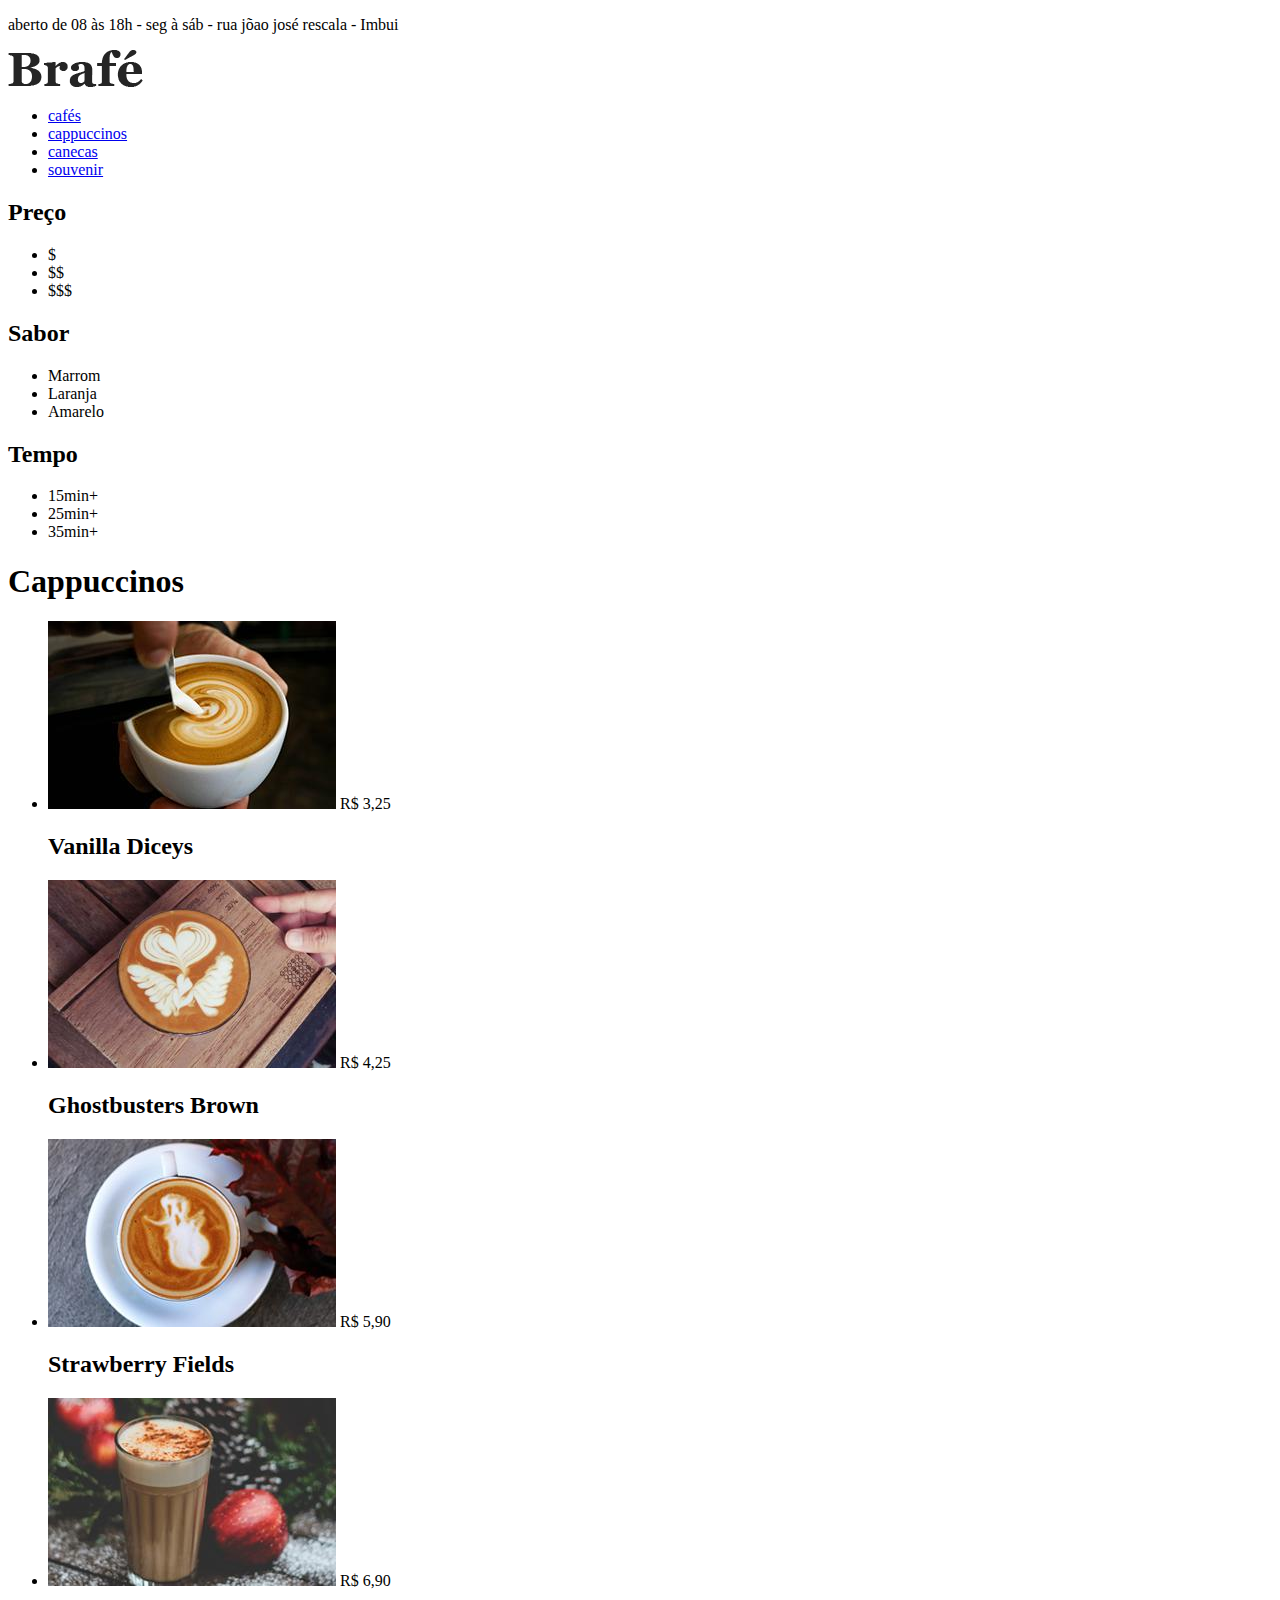
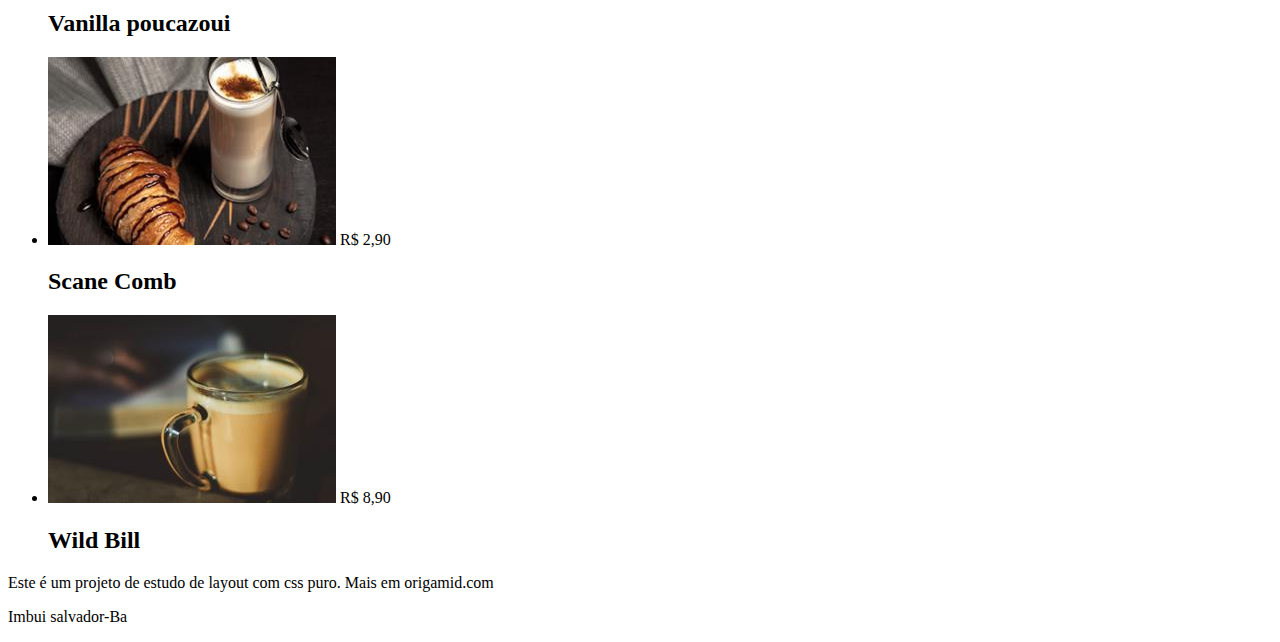
==== index.html @ b962a7e4 "1 commit" ====
<!DOCTYPE html>
<html lang="en">
<head>
  <meta charset="UTF-8">
  <meta name="viewport" content="width=device-width, initial-scale=1.0">
  <meta http-equiv="X-UA-Compatible" content="ie=edge">
  <title>Document</title>
  <link rel="stylesheet" href="css/style.css">
</head>
<body>
   <header>
     <div>
       <p>aberto de 08 às 18h - seg à sáb - rua jõao josé rescala - Imbui </p>
     </div>
     <a href="index.html">
       <img src="img/brafe.png" alt="brafé">
     </a>
     <nav>
       <ul>
         <li><a href="#">cafés</a></li>
         <li><a href="#">cappuccinos</a></li>
         <li><a href="#">canecas</a></li>
         <li><a href="#">souvenir</a></li>
       </ul>
     </nav>
   </header>

   <div>
      <nav>
        <h2>Preço</h2>
        <ul>
          <li>$</li>
          <li>$$</li>
          <li>$$$</li>
        </ul>
        <h2>Sabor</h2>
        <ul>
          <li>Marrom</li>
          <li>Laranja</li>
          <li>Amarelo</li>
        </ul>
        <h2>Tempo</h2>
        <ul>
          <li>15min+</li>
          <li>25min+</li>
          <li>35min+</li>
        </ul>
      </nav>
      <section>
        <h1>Cappuccinos</h1>
        <ul>
          <li>
            <img src="img/cafe-1.jpg" alt="café 1">
            <span>R$ 3,25</span>
            <h2>Vanilla Diceys</h2>
          </li>
          <li>
            <img src="img/cafe-2.jpg" alt="café 2">
            <span>R$ 4,25</span>
            <h2>Ghostbusters Brown</h2>
          </li>
          <li>
            <img src="img/cafe-3.jpg" alt="café 3">
            <span>R$ 5,90</span>
            <h2>Strawberry Fields</h2>
          </li>
          <li>
            <img src="img/cafe-4.jpg" alt="café 4">
            <span>R$ 6,90</span>
            <h2>Vanilla poucazoui</h2>
          </li>
          <li>
            <img src="img/cafe-5.jpg" alt="café 5">
            <span>R$ 2,90</span>
            <h2>Scane Comb</h2>
          </li>
          <li>
            <img src="img/cafe-6.jpg" alt="café 6">
            <span>R$ 8,90</span>
            <h2>Wild Bill</h2>
          </li>
        </ul>
      </section>

      <footer>
        <p>Este é um projeto de estudo de layout com css puro. Mais em origamid.com</p>
        <p>Imbui salvador-Ba</p>
      </footer>
   </div>

</body>
</html>
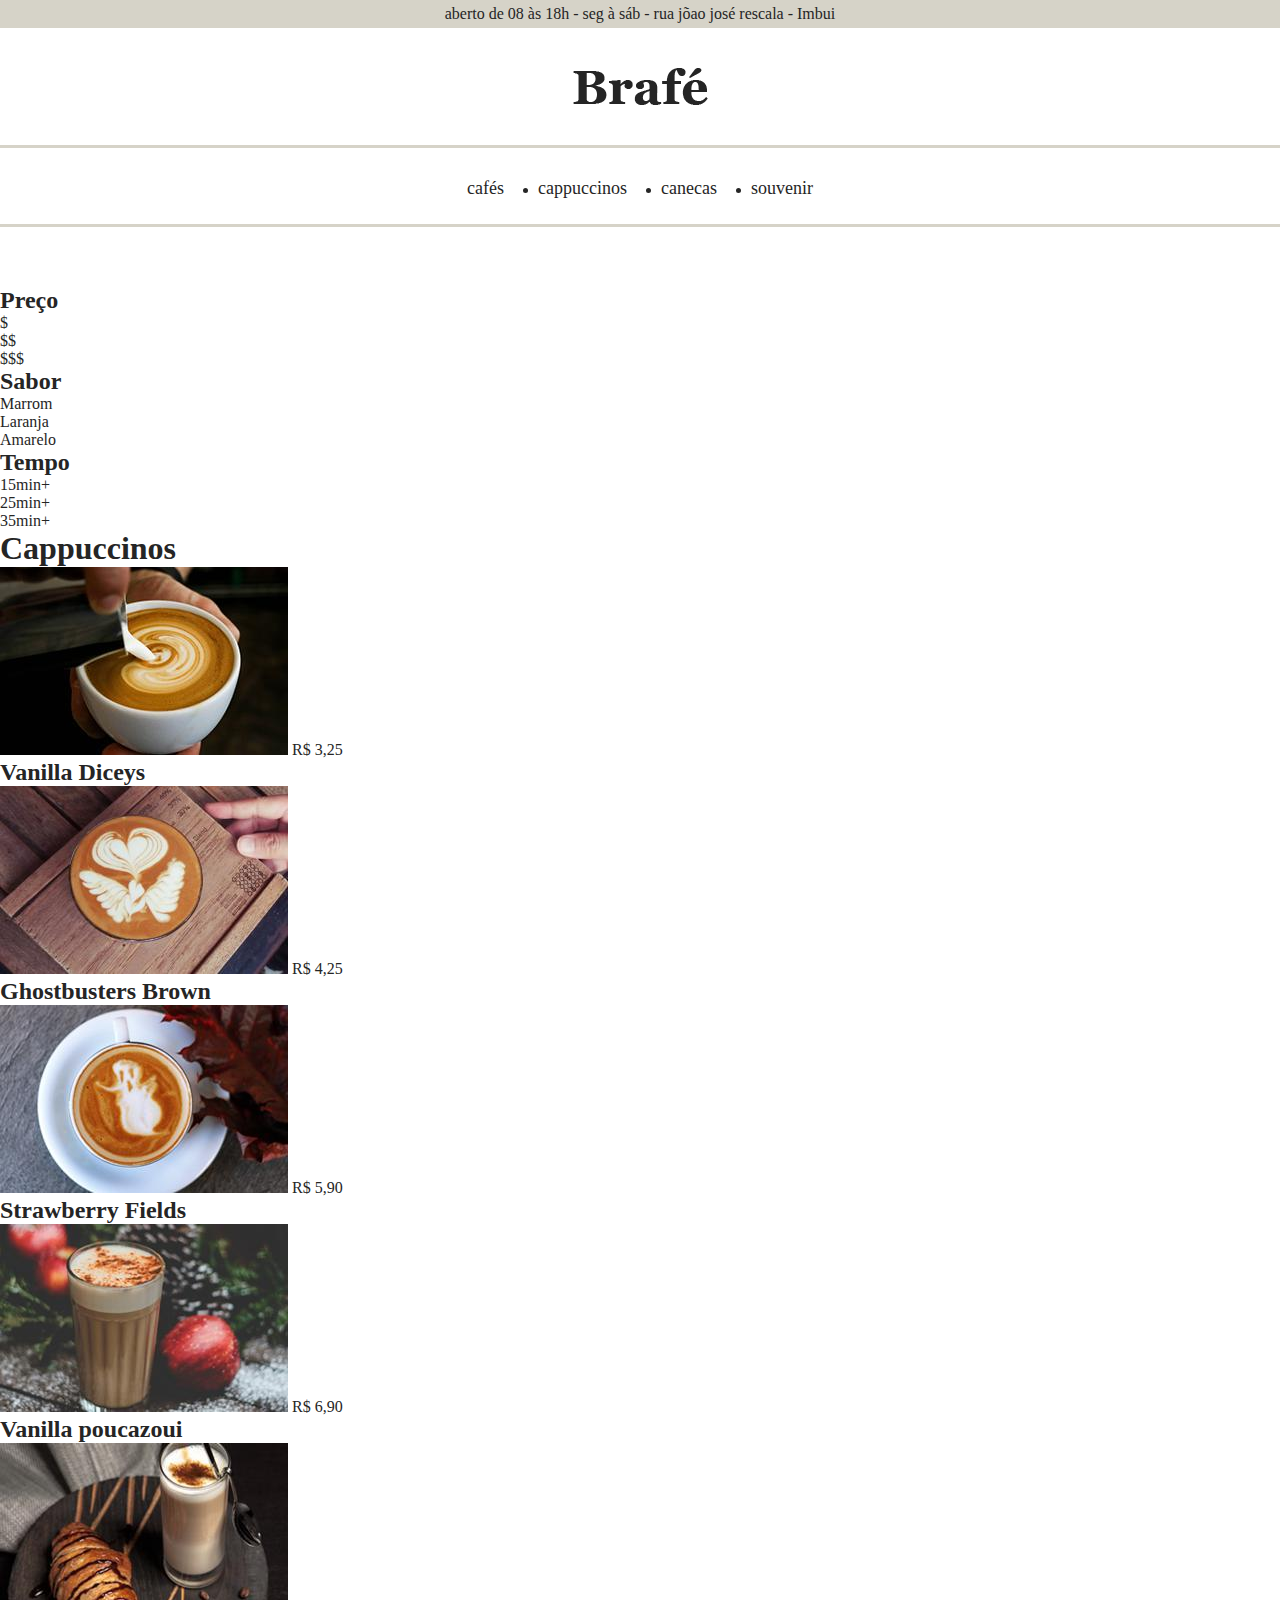
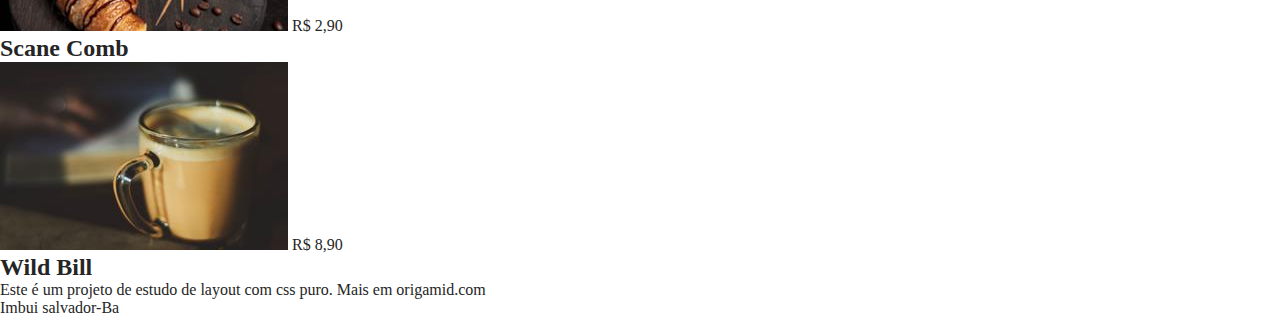
==== commit de5c0de1: "2  commit continuação" ====
--- a/index.html
+++ b/index.html
@@ -4,23 +4,23 @@
   <meta charset="UTF-8">
   <meta name="viewport" content="width=device-width, initial-scale=1.0">
   <meta http-equiv="X-UA-Compatible" content="ie=edge">
-  <title>Document</title>
+  <title>Brafé</title>
   <link rel="stylesheet" href="css/style.css">
 </head>
 <body>
    <header>
-     <div>
+     <div class="header-informacoes">
        <p>aberto de 08 às 18h - seg à sáb - rua jõao josé rescala - Imbui </p>
      </div>
-     <a href="index.html">
+     <a href="index.html" class="header-logo">
        <img src="img/brafe.png" alt="brafé">
      </a>
-     <nav>
+     <nav class="header-menu">
        <ul>
          <li><a href="#">cafés</a></li>
-         <li><a href="#">cappuccinos</a></li>
-         <li><a href="#">canecas</a></li>
-         <li><a href="#">souvenir</a></li>
+         <li><span></span><a href="#">cappuccinos</a></li>
+         <li><span></span><a href="#">canecas</a></li>
+         <li><span></span><a href="#">souvenir</a></li>
        </ul>
      </nav>
    </header>
--- a/css/style.css
+++ b/css/style.css
@@ -0,0 +1,76 @@
+
+body, p, h1, h2, ul, li {
+  margin: 0;
+  padding: 0;
+}
+
+li {
+  list-style: none;
+}
+
+body {
+  font-family: Georgia, serif;
+  color: #252525;
+}
+
+* {
+  box-sizing: border-box;
+}
+
+/* menu */
+
+.header-informacoes {
+  font-size: 0,875em;
+  padding: 5px 0;
+  background: #d6d3c8;
+  text-align: center;
+}
+
+.header-logo img {
+  display: block;
+  padding: 40px 0;
+  margin: 0 auto;
+}
+
+.header-menu {
+  text-align: center;
+  border-top: 3px solid #d6d3c8;
+  border-bottom: 3px solid #d6d3c8;
+  padding: 15px;
+  margin-bottom: 60px
+}
+
+.header-menu li {
+  display: inline-block;
+  padding: 10px;
+}
+
+.header-menu li a {
+  text-decoration: none;
+  color: #252525;
+  padding: 5px;
+  font-size: 1.125em
+}
+
+.header-menu ul li span {
+  display: block;
+  width: 5px;
+  height: 5px;
+  background: #252525;
+  border-radius: 20px;
+  position: relative;
+  top: 15px;
+  right: 10px;
+}
+
+/* para tirar a bolinha do primeiro a 
+.header-menu li:first-child a::before {
+  display: none;
+}
+*/
+
+/* coloca antes do a 
+.header-menu li a::before {
+  content: ''
+}
+*/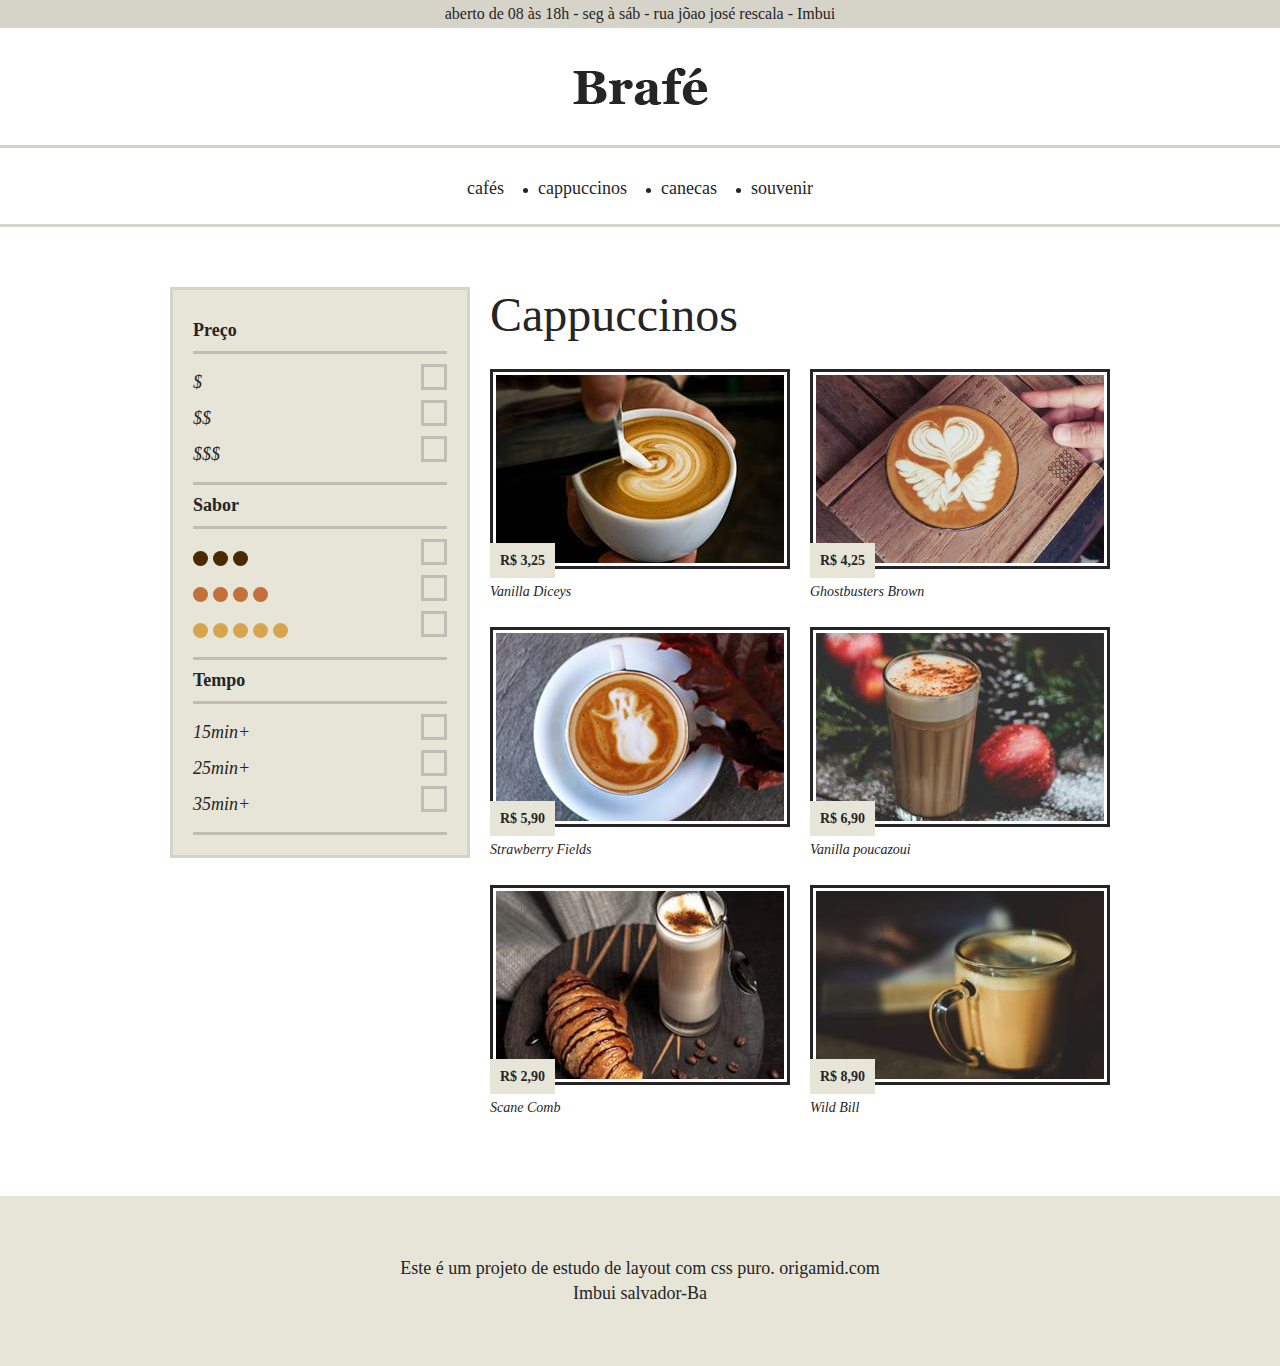
==== commit 3a22019e: "versap desktop pronto" ====
--- a/index.html
+++ b/index.html
@@ -25,8 +25,8 @@
      </nav>
    </header>
 
-   <div>
-      <nav>
+   <div class="container">
+      <nav class="filtro">
         <h2>Preço</h2>
         <ul>
           <li>$</li>
@@ -34,10 +34,10 @@
           <li>$$$</li>
         </ul>
         <h2>Sabor</h2>
-        <ul>
-          <li>Marrom</li>
-          <li>Laranja</li>
-          <li>Amarelo</li>
+        <ul class="sabor">
+          <li><span class="sabor-3">Marron</span></li>
+          <li><span class="sabor-4">Laranja</span></li>
+          <li><span class="sabor-5">Amarelo</span></li>
         </ul>
         <h2>Tempo</h2>
         <ul>
@@ -46,7 +46,7 @@
           <li>35min+</li>
         </ul>
       </nav>
-      <section>
+      <section class="produtos">
         <h1>Cappuccinos</h1>
         <ul>
           <li>
@@ -81,12 +81,12 @@
           </li>
         </ul>
       </section>
-
-      <footer>
-        <p>Este é um projeto de estudo de layout com css puro. Mais em origamid.com</p>
-        <p>Imbui salvador-Ba</p>
-      </footer>
-   </div>
+    </div>
+  
+    <footer class="footer">
+      <p>Este é um projeto de estudo de layout com css puro. origamid.com</p>
+      <p>Imbui salvador-Ba</p>
+    </footer>
 
 </body>
 </html>--- a/css/style.css
+++ b/css/style.css
@@ -73,4 +73,142 @@
 .header-menu li a::before {
   content: ''
 }
-*/+*/
+
+/* Conteúdo */
+
+.container { 
+  max-width: 960px;
+  margin: 0 auto;
+}
+
+.container::after, .container::before {
+  content: '';
+  display: table;
+  clear: both;
+}
+
+.filtro {
+  float: left;
+  width: 300px;
+  background: #e7e4d8;
+  border: 3px solid #d6d3c8;
+  margin: 0 10px;
+  padding: 20px;
+}
+
+.filtro h2 {
+  font-size: 1.125em;
+  padding: 10px 0;
+}
+
+.filtro ul {
+  border-top: 3px solid #c0beb4;
+  border-bottom: 3px solid #c0beb4;
+  padding: 10px 0;
+}
+
+.filtro li {
+  font-size: 1.125em;
+  line-height: 2;
+  font-style: italic
+}
+
+.filtro li::after {
+  content: '';
+  float: right;
+  display: block;
+  width: 20px;
+  height: 20px;
+  border: 3px solid #c0beb4;
+}
+
+/* Qualquer coisa que saia da ul não apareça */
+.sabor {
+  overflow: hidden;
+}
+
+.sabor span {
+  text-indent: -200px;
+  display: inline-block;
+  width: 15px;
+  height: 15px;
+  background: currentColor;
+  border-radius: 50%;
+  vertical-align: middle;
+}
+
+.sabor-3 {
+  color: #492901;
+  box-shadow: 20px 0 0 0 currentColor,
+              40px 0 0 0 currentColor;
+}
+
+.sabor-4 {
+  color: #c17139;
+  box-shadow: 20px 0 0 0,
+              40px 0 0 0,
+              60px 0 0 0;
+}
+
+.sabor-5 {
+  color: #d7a54d;
+  box-shadow: 20px 0 0 0,
+              40px 0 0 0,
+              60px 0 0 0,
+              80px 0 0 0;
+}
+
+/* produtos */
+
+.produtos {
+  float: left;
+  width: 620px;
+  margin: 0 10px;
+}
+
+.produtos h1 {
+  font-size: 3em;
+  font-weight: normal;
+}
+
+.produtos li {
+  width: 300px;
+  float: left;
+}
+
+.produtos li:nth-child(even) {
+  margin-left: 20px;
+}
+
+.produtos li img {
+  display: block;
+  max-width: 100%;
+  border: 3px solid #fff;
+  box-shadow: 0 0 0 3px #262426;
+  margin: 30px 3px 0 3px;
+}
+
+.produtos li span {
+  background: #e7e4d8;
+  padding: 10px;
+  font-size: 0.875em;
+  font-weight: bold;
+  position: relative;
+  top: -15px;
+}
+
+.produtos li h2 {
+  font-size: 0.875em;
+  font-weight: normal;
+  font-style: italic;
+}
+
+.footer {
+  background: #e7e4d8;
+  text-align: center;
+  padding: 60px 0;
+  font-size: 1.125em;
+  line-height: 1.4em;
+  margin-top: 80px;
+}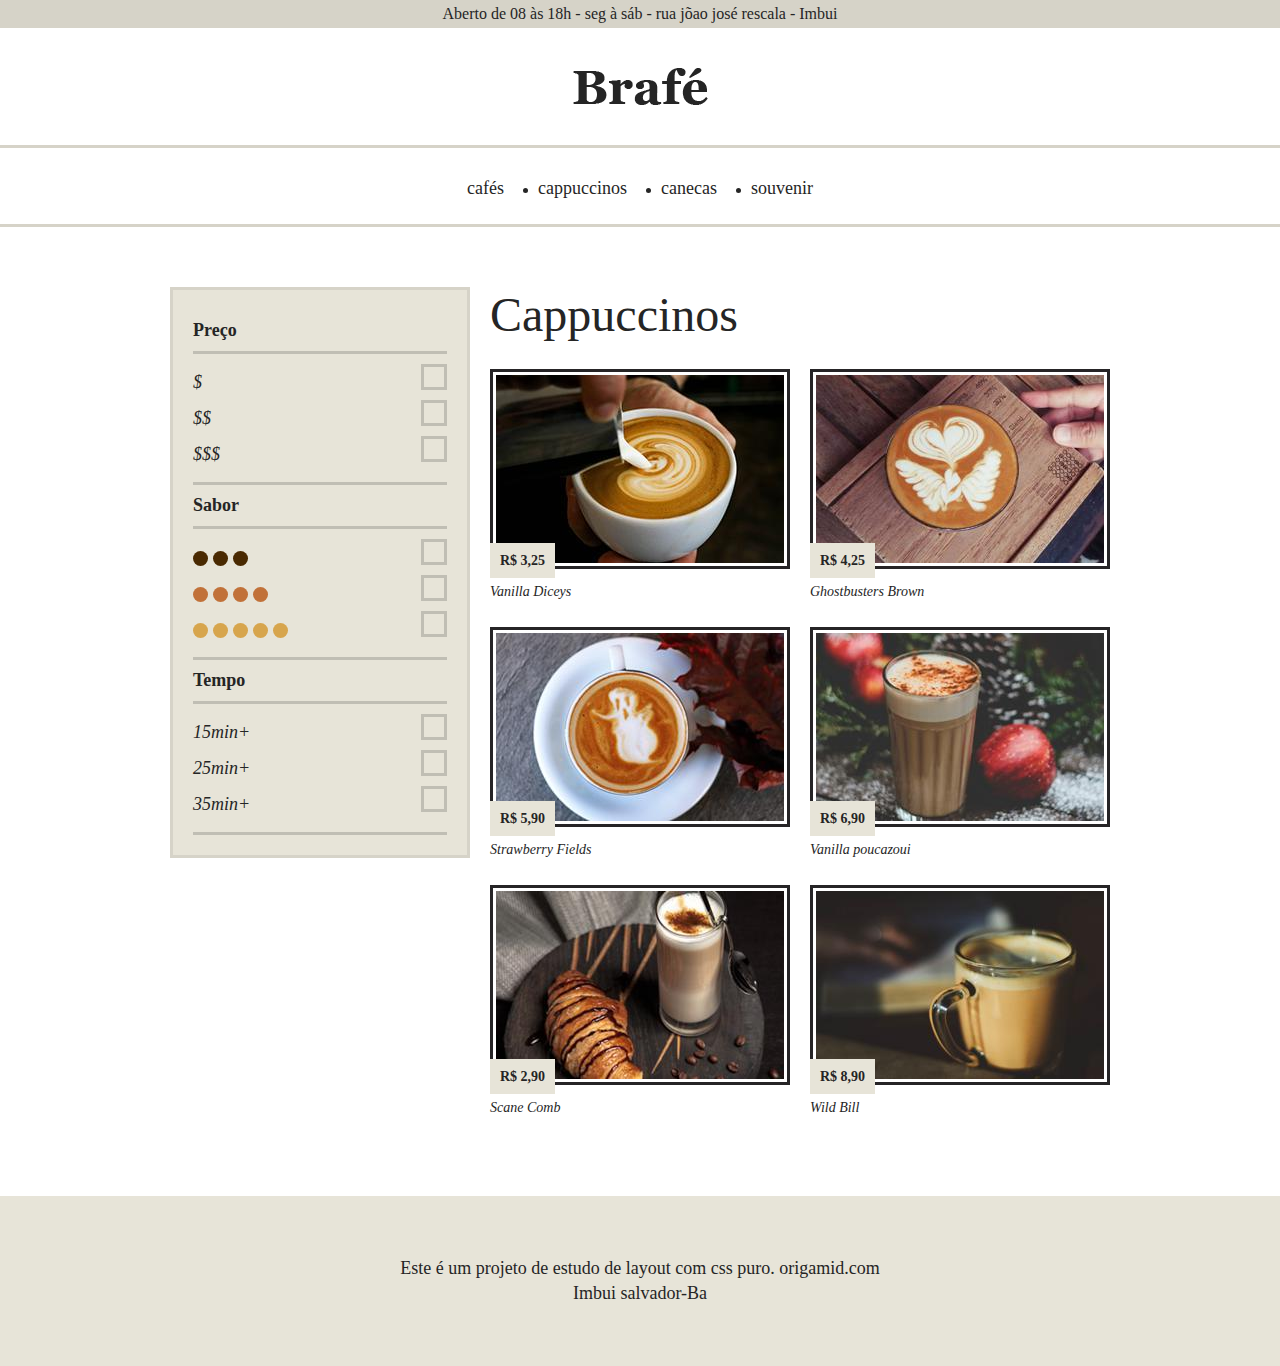
==== commit 81255e49: "pequenos ajustes" ====
--- a/index.html
+++ b/index.html
@@ -1,5 +1,5 @@
 <!DOCTYPE html>
-<html lang="en">
+<html lang="ept">
 <head>
   <meta charset="UTF-8">
   <meta name="viewport" content="width=device-width, initial-scale=1.0">
@@ -10,7 +10,7 @@
 <body>
    <header>
      <div class="header-informacoes">
-       <p>aberto de 08 às 18h - seg à sáb - rua jõao josé rescala - Imbui </p>
+       <p>Aberto de 08 às 18h - seg à sáb - rua jõao josé rescala - Imbui </p>
      </div>
      <a href="index.html" class="header-logo">
        <img src="img/brafe.png" alt="brafé">
@@ -82,11 +82,10 @@
         </ul>
       </section>
     </div>
-  
+
     <footer class="footer">
       <p>Este é um projeto de estudo de layout com css puro. origamid.com</p>
       <p>Imbui salvador-Ba</p>
     </footer>
-
 </body>
 </html>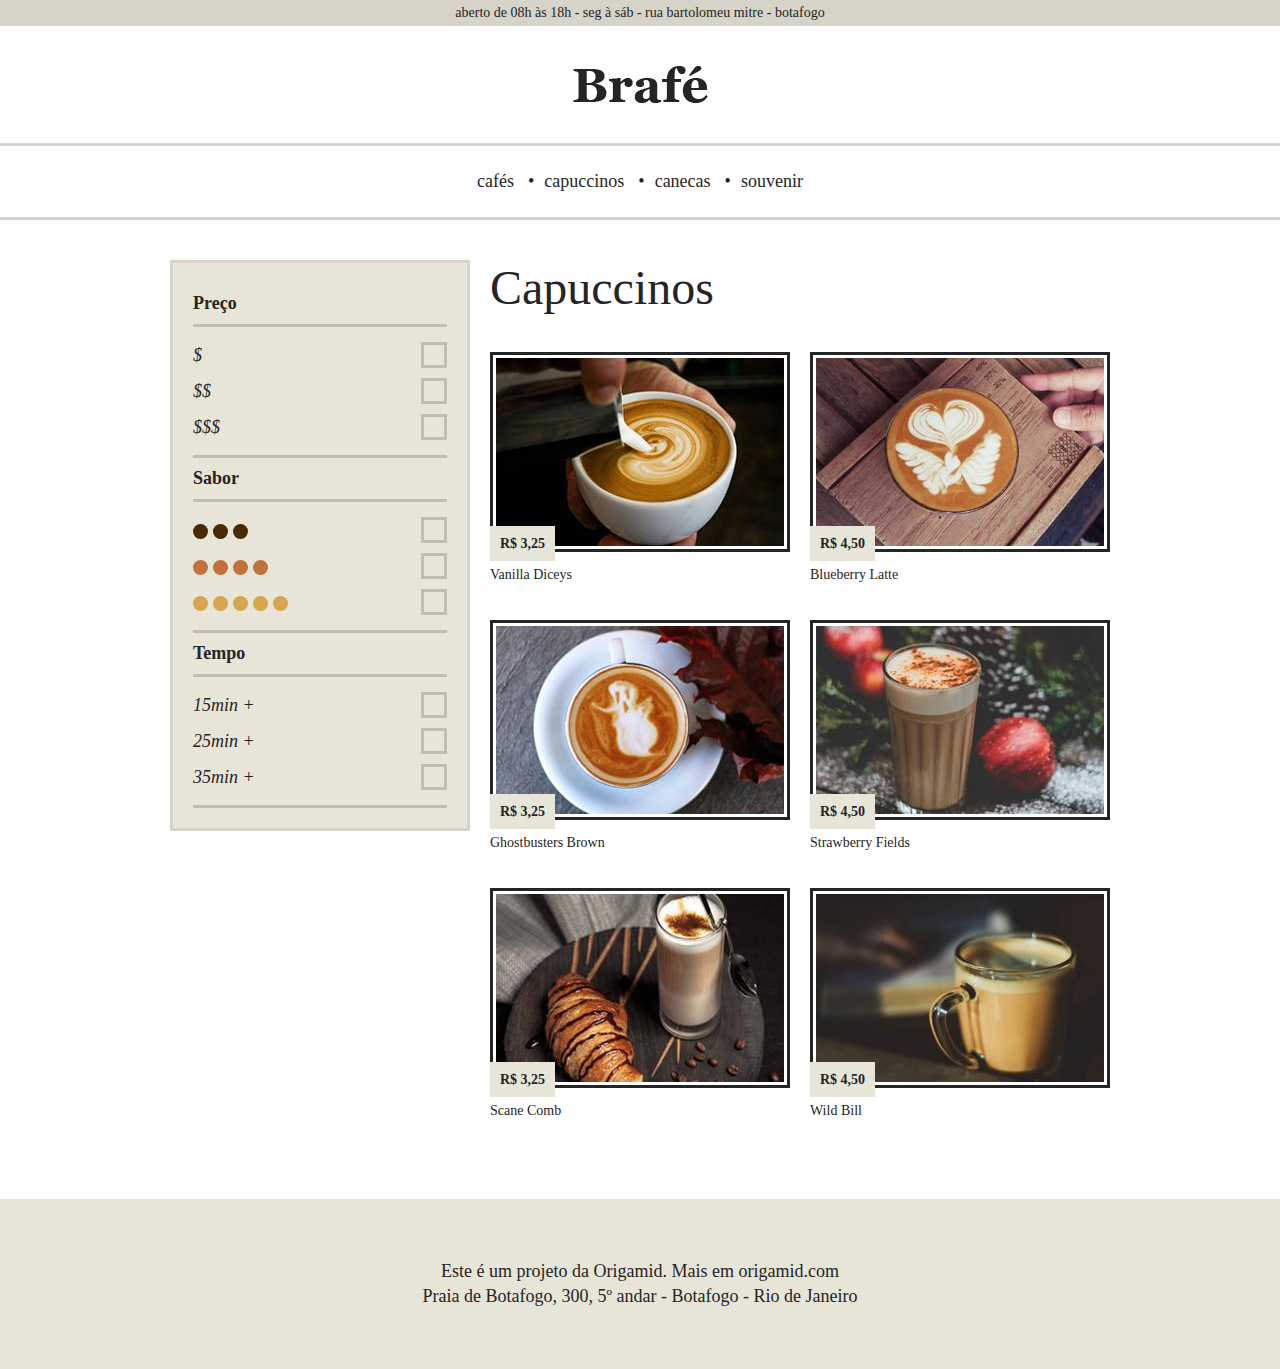
==== commit 3c651036: "1 commit completo" ====
--- a/index.html
+++ b/index.html
@@ -1,91 +1,99 @@
 <!DOCTYPE html>
-<html lang="ept">
+<html>
 <head>
-  <meta charset="UTF-8">
-  <meta name="viewport" content="width=device-width, initial-scale=1.0">
-  <meta http-equiv="X-UA-Compatible" content="ie=edge">
-  <title>Brafé</title>
-  <link rel="stylesheet" href="css/style.css">
+	<title>Brafé 2</title>
+	<meta charset="utf-8">
+  <meta name="viewport" content="width=device-width, initial-scale=1, shrink-to-fit=no">
+  <link rel="stylesheet" type="text/css" href="css/flex.css">
+	<link rel="stylesheet" type="text/css" href="css/style.css">
 </head>
 <body>
-   <header>
-     <div class="header-informacoes">
-       <p>Aberto de 08 às 18h - seg à sáb - rua jõao josé rescala - Imbui </p>
-     </div>
-     <a href="index.html" class="header-logo">
-       <img src="img/brafe.png" alt="brafé">
-     </a>
-     <nav class="header-menu">
-       <ul>
-         <li><a href="#">cafés</a></li>
-         <li><span></span><a href="#">cappuccinos</a></li>
-         <li><span></span><a href="#">canecas</a></li>
-         <li><span></span><a href="#">souvenir</a></li>
-       </ul>
-     </nav>
-   </header>
-
-   <div class="container">
-      <nav class="filtro">
-        <h2>Preço</h2>
-        <ul>
-          <li>$</li>
-          <li>$$</li>
-          <li>$$$</li>
-        </ul>
-        <h2>Sabor</h2>
-        <ul class="sabor">
-          <li><span class="sabor-3">Marron</span></li>
-          <li><span class="sabor-4">Laranja</span></li>
-          <li><span class="sabor-5">Amarelo</span></li>
-        </ul>
-        <h2>Tempo</h2>
-        <ul>
-          <li>15min+</li>
-          <li>25min+</li>
-          <li>35min+</li>
-        </ul>
-      </nav>
-      <section class="produtos">
-        <h1>Cappuccinos</h1>
-        <ul>
-          <li>
-            <img src="img/cafe-1.jpg" alt="café 1">
-            <span>R$ 3,25</span>
-            <h2>Vanilla Diceys</h2>
-          </li>
-          <li>
-            <img src="img/cafe-2.jpg" alt="café 2">
-            <span>R$ 4,25</span>
-            <h2>Ghostbusters Brown</h2>
-          </li>
-          <li>
-            <img src="img/cafe-3.jpg" alt="café 3">
-            <span>R$ 5,90</span>
-            <h2>Strawberry Fields</h2>
-          </li>
-          <li>
-            <img src="img/cafe-4.jpg" alt="café 4">
-            <span>R$ 6,90</span>
-            <h2>Vanilla poucazoui</h2>
-          </li>
-          <li>
-            <img src="img/cafe-5.jpg" alt="café 5">
-            <span>R$ 2,90</span>
-            <h2>Scane Comb</h2>
-          </li>
-          <li>
-            <img src="img/cafe-6.jpg" alt="café 6">
-            <span>R$ 8,90</span>
-            <h2>Wild Bill</h2>
-          </li>
-        </ul>
-      </section>
-    </div>
-
-    <footer class="footer">
-      <p>Este é um projeto de estudo de layout com css puro. origamid.com</p>
-      <p>Imbui salvador-Ba</p>
-    </footer>
+	
+	<header>
+		<div class="header-informacoes">
+			<p>aberto de 08h às 18h - seg à sáb - rua bartolomeu mitre - botafogo</p>
+		</div>
+		<a class="header-logo" href="index.html">
+			<img src="img/brafe.png" alt="Brafé">
+		</a>
+		<nav class="header-menu">
+			<ul>
+				<li><a href="#">cafés</a></li>
+				<li><a href="#">capuccinos</a></li>
+				<li><a href="#">canecas</a></li>
+				<li><a href="#">souvenir</a></li>
+			</ul>
+		</nav>
+	</header>
+	
+	<div class="flex">
+		<nav class="filtro flex-item-4">
+			<h2>Preço</h2>
+			<ul>
+				<li>$</li>
+				<li>$$</li>
+				<li>$$$</li>
+			</ul>
+			<h2>Sabor</h2>
+			<ul class="sabor">
+				<li><span class="sabor-3">Marrom</span></li>
+				<li><span class="sabor-4">Laranja</span></li>
+				<li><span class="sabor-5">Amarelo</span></li>
+			</ul>
+			<h2>Tempo</h2>
+			<ul>
+				<li>15min +</li>
+				<li>25min +</li>
+				<li>35min +</li>
+			</ul>
+		</nav>
+		
+		<section class="produtos flex-item-8">
+			<h1>Capuccinos</h1>
+			<ul class="flex-row">
+				<li class="flex-item-6">
+					<img src="img/cafe-1.jpg" alt="Café 1">
+					<span>R$ 3,25</span>
+					<h2>Vanilla Diceys</h2>
+				</li>
+				
+				<li class="flex-item-6">
+					<img src="img/cafe-2.jpg" alt="Café 1">
+					<span>R$ 4,50</span>
+					<h2>Blueberry Latte</h2>
+				</li>
+				
+				<li class="flex-item-6">
+					<img src="img/cafe-3.jpg" alt="Café 1">
+					<span>R$ 3,25</span>
+					<h2>Ghostbusters Brown</h2>
+				</li>
+				
+				<li class="flex-item-6">
+					<img src="img/cafe-4.jpg" alt="Café 1">
+					<span>R$ 4,50</span>
+					<h2>Strawberry Fields</h2>
+				</li>
+				
+				<li class="flex-item-6">
+					<img src="img/cafe-5.jpg" alt="Café 1">
+					<span>R$ 3,25</span>
+					<h2>Scane Comb</h2>
+				</li>
+				
+				<li class="flex-item-6">
+					<img src="img/cafe-6.jpg" alt="Café 1">
+					<span>R$ 4,50</span>
+					<h2>Wild Bill</h2>
+				</li>
+			</ul>
+		</section>
+	</div>
+	
+	<footer class="footer">
+		<p>Este é um projeto da Origamid. Mais em origamid.com</p>
+		<p>Praia de Botafogo, 300, 5º andar - Botafogo - Rio de Janeiro</p>
+	</footer>
+	
 </body>
 </html>--- a/css/flex.css
+++ b/css/flex.css
@@ -0,0 +1,47 @@
+.flex {
+  max-width: 960px;
+  margin: 0 auto;
+  display: flex;
+  flex-wrap: wrap;
+}
+
+.flex-row {
+  margin-left: -10px;
+  margin-right: -10px;
+  display: flex;
+  flex-wrap: wrap;
+}
+
+.flex-item-4, .flex-item-6, .flex-item-8 {
+  margin-left: 10px;
+  margin-right: 10px;
+  align-self: flex-start;
+}
+/* (100/12)*4(coluna) o width foi definido caso o flex falhe */
+.flex-item-4 {
+  flex: 0 0 calc(33.333% - 20px);  
+  max-width: calc(33.333% - 20px)
+}
+
+.flex-item-6 {
+  flex: 0 0 calc(50% - 20px);
+  /* max-width: calc(50% - 20px) */
+}
+
+.flex-item-8 {
+  flex: 0 0 calc(66.666% - 20px);
+  max-width: calc(66.666% - 20px)
+}
+
+@media (max-width: 739px) {
+  .flex {
+    max-width: 300px;
+    flex-direction: column;
+  }
+  .flex-item-4, .flex-item-8 {
+    margin-left: 0px;
+    margin-right: 0px;
+    max-width: 100%;
+    align-self: auto;
+  }
+}--- a/css/style.css
+++ b/css/style.css
@@ -1,214 +1,181 @@
-
 body, p, h1, h2, ul, li {
-  margin: 0;
-  padding: 0;
+	margin: 0px;
+	padding: 0px;
 }
 
 li {
-  list-style: none;
+	list-style: none;
 }
 
 body {
-  font-family: Georgia, serif;
-  color: #252525;
+	font-family: Georgia, serif;
+	color: #252525;
 }
 
 * {
-  box-sizing: border-box;
+	box-sizing: border-box;
 }
 
-/* menu */
+/* MENU */
 
 .header-informacoes {
-  font-size: 0,875em;
-  padding: 5px 0;
-  background: #d6d3c8;
-  text-align: center;
+	font-size: 0.875em;
+	background: #d6d3c8;
+	padding: 5px 0;
+	text-align: center;
 }
 
 .header-logo img {
-  display: block;
-  padding: 40px 0;
-  margin: 0 auto;
+	display: block;
+	margin: 40px auto;
 }
 
 .header-menu {
-  text-align: center;
-  border-top: 3px solid #d6d3c8;
-  border-bottom: 3px solid #d6d3c8;
-  padding: 15px;
-  margin-bottom: 60px
+	border-top: 3px solid #d6d3c8;
+	border-bottom: 3px solid #d6d3c8;
+	text-align: center;
+	margin-bottom: 40px;
+	padding: 20px 0;
 }
 
 .header-menu li {
-  display: inline-block;
-  padding: 10px;
+	display: inline-block;
 }
 
 .header-menu li a {
-  text-decoration: none;
-  color: #252525;
-  padding: 5px;
-  font-size: 1.125em
+	display: block;
+	padding: 5px 10px 5px 0;
+	text-decoration: none;
+	color: #252525;
+	font-size: 1.125em;
 }
 
-.header-menu ul li span {
-  display: block;
-  width: 5px;
-  height: 5px;
-  background: #252525;
-  border-radius: 20px;
-  position: relative;
-  top: 15px;
-  right: 10px;
+.header-menu li a::before {
+	content: '•';
+	padding-right: 10px;
 }
 
-/* para tirar a bolinha do primeiro a 
 .header-menu li:first-child a::before {
-  display: none;
-}
-*/
-
-/* coloca antes do a 
-.header-menu li a::before {
-  content: ''
-}
-*/
-
-/* Conteúdo */
-
-.container { 
-  max-width: 960px;
-  margin: 0 auto;
+	content: '';
 }
 
-.container::after, .container::before {
-  content: '';
-  display: table;
-  clear: both;
-}
+/* FILTRO */
 
 .filtro {
-  float: left;
-  width: 300px;
-  background: #e7e4d8;
-  border: 3px solid #d6d3c8;
-  margin: 0 10px;
-  padding: 20px;
+	background: #e7e4d8;
+	border: 3px solid #d6d3c8;
+	padding: 20px;
+}
+@media (max-width: 739px) {
+  .filtro{
+    display: none;
+  }
 }
 
 .filtro h2 {
-  font-size: 1.125em;
-  padding: 10px 0;
+	font-size: 1.125em;
+	padding: 10px 0
 }
 
 .filtro ul {
-  border-top: 3px solid #c0beb4;
-  border-bottom: 3px solid #c0beb4;
-  padding: 10px 0;
+	border-top: 3px solid #c0beb4;
+	border-bottom: 3px solid #c0beb4;
+	padding: 10px 0;
 }
 
 .filtro li {
-  font-size: 1.125em;
-  line-height: 2;
-  font-style: italic
+	font-style: italic;
+	font-size: 1.125em;
+	line-height: 2;
 }
 
 .filtro li::after {
-  content: '';
-  float: right;
-  display: block;
-  width: 20px;
-  height: 20px;
-  border: 3px solid #c0beb4;
+	content: '';
+	display: block;
+	width: 20px;
+	height: 20px;
+	border: 3px solid #c0beb4;
+	float: right;
+	margin-top: 5px;
 }
 
-/* Qualquer coisa que saia da ul não apareça */
 .sabor {
-  overflow: hidden;
+	overflow: hidden;
 }
 
 .sabor span {
-  text-indent: -200px;
-  display: inline-block;
-  width: 15px;
-  height: 15px;
-  background: currentColor;
-  border-radius: 50%;
-  vertical-align: middle;
+	text-indent: -200px;
+	display: inline-block;
+	width: 15px;
+	height: 15px;
+	background: currentColor;
+	border-radius: 50%;
+	vertical-align: middle;
 }
 
 .sabor-3 {
-  color: #492901;
-  box-shadow: 20px 0 0 0 currentColor,
-              40px 0 0 0 currentColor;
+	color: #492901;
+	box-shadow: 20px 0 0 0 currentColor,
+							40px 0 0 0 currentColor;
 }
 
 .sabor-4 {
-  color: #c17139;
-  box-shadow: 20px 0 0 0,
-              40px 0 0 0,
-              60px 0 0 0;
+	color: #c17139;
+	box-shadow: 20px 0 0 0 currentColor,
+							40px 0 0 0 currentColor,
+							60px 0 0 0 currentColor;
 }
 
 .sabor-5 {
-  color: #d7a54d;
-  box-shadow: 20px 0 0 0,
-              40px 0 0 0,
-              60px 0 0 0,
-              80px 0 0 0;
+	color: #d7a54d;
+	box-shadow: 20px 0 0 0 currentColor,
+							40px 0 0 0 currentColor,
+							60px 0 0 0 currentColor,
+							80px 0 0 0 currentColor;
 }
 
-/* produtos */
-
-.produtos {
-  float: left;
-  width: 620px;
-  margin: 0 10px;
-}
-
+/*PRODUTOS*/
 .produtos h1 {
-  font-size: 3em;
-  font-weight: normal;
-}
-
-.produtos li {
-  width: 300px;
-  float: left;
-}
-
-.produtos li:nth-child(even) {
-  margin-left: 20px;
+	font-size: 3em;
+	font-weight: normal;
 }
 
 .produtos li img {
-  display: block;
-  max-width: 100%;
-  border: 3px solid #fff;
-  box-shadow: 0 0 0 3px #262426;
-  margin: 30px 3px 0 3px;
+	display: block;
+	max-width: 100%;
+	border: 3px solid #fff;
+	box-shadow: 0 0 0 3px #252525;
+	margin: 40px 3px 0 3px;
 }
 
 .produtos li span {
-  background: #e7e4d8;
-  padding: 10px;
-  font-size: 0.875em;
-  font-weight: bold;
-  position: relative;
-  top: -15px;
+	background: #e7e4d8;
+	padding: 10px;
+	font-size: 0.875em;
+	font-weight: bold;
+	position: relative;
+	top: -15px;;
 }
 
 .produtos li h2 {
-  font-size: 0.875em;
-  font-weight: normal;
-  font-style: italic;
+	font-size: 0.875em;
+	font-weight: normal;
 }
 
 .footer {
-  background: #e7e4d8;
-  text-align: center;
-  padding: 60px 0;
-  font-size: 1.125em;
-  line-height: 1.4em;
-  margin-top: 80px;
-}+	background: #e7e4d8;
+	text-align: center;
+	padding: 60px 0;
+	font-size: 1.125em;
+	line-height: 1.4em;
+	margin-top: 80px;
+}
+
+
+
+
+
+
+
+
+
